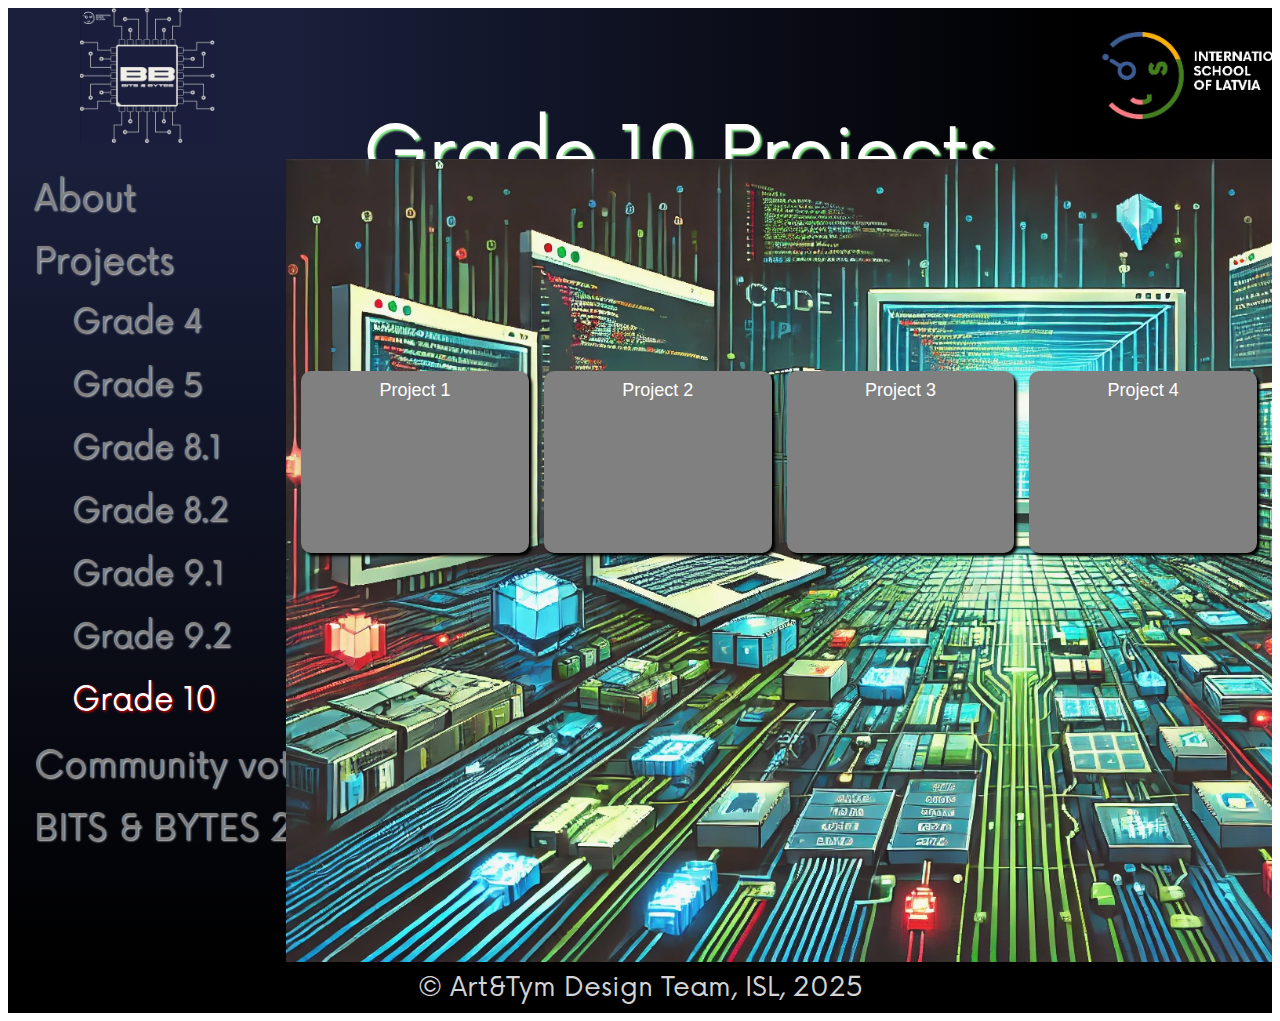
==== BB_Grade_10.html @ 472227cf "Add files via upload" ====
<!DOCTYPE html>
<html lang="en">

<head>
    <meta charset="UTF-8">
    <meta name="viewport" content="width=device-width, initial-scale=1.0">
    <link rel="stylesheet" href="./BB.css">
    <link rel="stylesheet" href="./Modal_style_Projects.css">
    <title>BITS & BYTES 2025</title>
</head>
<body>
    
    <div class="Logo" onclick="document.location='./BB_index.html'">
        <img src="Recources/BB_Logo.jpg" alt="">
    </div>
    
    <div class="header">
        <div class="header_textbox">
            <p>
                Grade 10 Projects
            </p>
        </div>
        <div class="header_logo" onclick="document.location='https://isl.edu.lv'">
            <img src="Recources/school_logo.jpg" alt="">
        </div>
    </div>

    <div class="sidemenu">
        <div class="sidemenu_item" onclick="document.location='./BB_index.html'">                    About              </div>
        <div class="sidemenu_item"    onclick="document.location='./BB_projects.html'">                 Projects           </div>
        <div class="sidemenu_subitem"    onclick="document.location='./BB_Grade_4.html'">               Grade 4            </div>
        <div class="sidemenu_subitem"    onclick="document.location='./BB_Grade_5.html'">               Grade 5            </div>
        <div class="sidemenu_subitem"    onclick="document.location='./BB_Grade_8_1.html'">             Grade 8.1          </div>
        <div class="sidemenu_subitem"    onclick="document.location='./BB_Grade_8_2.html'">             Grade 8.2          </div>
        <div class="sidemenu_subitem"    onclick="document.location='./BB_Grade_9_1.html'">             Grade 9.1          </div>
        <div class="sidemenu_subitem"    onclick="document.location='./BB_Grade_9_2.html'">             Grade 9.2          </div>
        <div class="sidemenu_subitem HL" onclick="document.location='./BB_Grade_10.html'" >             Grade 10           </div>
        <div class="sidemenu_item"    onclick="document.location='./BB_index.html'" >                   Community voting   </div>
        <div class="sidemenu_item"    onclick="document.location='https://project8590461.tilda.ws/'" >  BITS & BYTES 2024  </div>
    </div>

    <div class="main_window">
        <div class="main_window_shadow">            
        <div class="tab16_cont">
            <div></div> 
            <div></div>
            <div></div>
            <div></div>
            <div class="project_miniature"> 
                <div class="project_miniature_title">
                    Project 1    
                </div>
            </div>
            <div class="project_miniature"> 
                <div class="project_miniature_title">
                    Project 2    
                </div>
            </div>
            <div class="project_miniature"> 
                <div class="project_miniature_title">
                    Project 3    
                </div>
            </div>
            <div class="project_miniature"> 
                <div class="project_miniature_title">
                    Project 4    
                </div>
            </div>
            
            
                       
        </div>
        </div>
    </div>

    <Footer onclick="document.location='./About_Us/About_page.html'"> © Art&Tym Design Team, ISL, 2025 </Footer>

    <!-- Modal window Project 7 -->
    <div id="mod_project_G92_N7" class="popup">
        <a href="#" class="popup__area"></a>
        <div class="popup__body">
            <div class="popup__content">
                <div class="popup__1_line">
                    <!-- (1) Insert Title here -->
                    <div class="popup__title">Lorem ipsum dolor sit amet, consectetur adipisicing elit. Commodi perferendis quos magni.</div>
                    <a href="#" class="popup__close">×</a>
                </div>
                <div class="popup__2_line">
                    <div class="popup__project__img">
                        <!-- (2) Insert image here -->
                        <img class="pr_foto" src="Recources/Project_9_2_N7.jpg" >
                    </div>
                    <div class="popup__project__autor">
                        <p>Authors:</p>
                        <!-- (3) Insert autors and grade here -->
                        <p class="popup__shift__right"> Klava </p>
                        <p class="popup__shift__right"> Dusya </p>
                        <p class="popup__shift__right"> Anastasiya Team LeaderS </p>
                        <p class="popup__shift__right"> (Grade 9.2) </p>
                    </div>
                </div>            
                <div class="popup__3_line">
                    <!-- (4) Insert Description here -->
                    <p>
                        The point of the project is to create an official website 
                        Bits & Bytes, which contains information about the event, 
                        brief information about students projects, links to project 
                        pages. The website provides convinient navigation for quick
                        observstion of the projects. lkjafh;hgf; вщроащ увцщш3шав вы
                        owfoqeoqer r3eeiodnoq ewqrofnqeronfoqer.
                    </p>
                </div>
                <!-- (4) Insert Link here -->
                <a class="popup__4_line" href="./BB_index.html" target="_blank">Go to project</a>
            </div>
        </div>
    </div>
    <!-- End Modal window Project 7 -->

    <!-- Modal window Project 10 -->
    <div id="mod_project_G92_N10" class="popup">
        <a href="#" class="popup__area"></a>
        <div class="popup__body">
            <div class="popup__content">
                <div class="popup__1_line">
                    <!-- (1) Insert Title here -->
                    <div class="popup__title">Bits&Bytes Event 2025 Website</div>
                    <a href="#" class="popup__close">×</a>
                </div>
                <div class="popup__2_line">
                    <div class="popup__project__img">
                        <!-- (2) Insert image here -->
                        <img style="display:block" src="Recources/Our_project_mini.jpg" width="350px">
                    </div>
                    <div class="popup__project__autor">
                        <p>Authors:</p>
                        <!-- (3) Insert autors and grade here -->
                        <p class="popup__shift__right"> Artemii </p>
                        <p class="popup__shift__right"> Tymur </p>
                        <p class="popup__shift__right"> (Grade 9.2) </p>
                    </div>
                </div>            
                <div class="popup__3_line">
                    <!-- (4) Insert Description here -->
                    <p>
                        The point of the project is to create an official website 
                        Bits & Bytes, which contains information about the event, 
                        brief information about students projects, links to project 
                        pages. The website provides convinient navigation for quick
                        observstion of the projects.
                    </p>
                </div>
                <!-- (4) Insert Link here -->
                <a class="popup__4_line" href="./BB_index.html" target="_blank">Go to project</a>
            </div>
        </div>
    </div>
    <!-- End Modal window Project 10 -->


</body>
</html>
---- BB.css ----
@import "./style_clear.css";

@font-face{
    font-family: "Now-Regular";
    src: url("./Recources/Fonts/Now-Regular.otf");
    font-style: normal; 
    font-weight: 900;
}

body{
    font-family: Arial, Helvetica, sans-serif;
    
    display:grid;
    grid-template-columns: 22% 1fr;
    grid-template-rows: 15% 1fr 5% ;
    overflow: hidden;
}
.Logo {
    /* border:1px groove red; */
    text-align: center;
    background-color: rgb(26 31 59);
}

.Logo img{
   max-height:15vh;
}
.header{
   
    display:grid;
    grid-template-columns: 80% 1fr;

}
.header_textbox {
    background: linear-gradient(to right, rgb(26, 31, 59), black);
    color: white;
    padding: 3.5vh 0 0 0;
    font-family: "Now-Regular";
    font-size: 8vh;
    text-shadow: 2px 2px 2px lightgreen;
    text-align: center;
    white-space: nowrap;
    overflow: hidden;
    max-height: 100%;  
    /* border: 1px groove red;  */
}
.header_logo {
    background:black;
    text-align: center;
    overflow: hidden;
    max-height: 100%;   
    /* border: 1px groove red; */
}
.header_logo img{
    max-height:15vh;
}

.sidemenu{
    display: grid;
    background: linear-gradient( rgb(26, 31, 59), black);
    grid-template-rows: repeat(11,7vh) ;
    overflow: hidden;
    font-family: "Now-Regular";
    /* border: 1px groove red; */
}
.sidemenu_item{
    position: relative;
    color: gray;
    text-shadow: 1px 1px 2px lightgray;
    
    font-size: 4vh;
    white-space: nowrap;
    padding: 2vh 0 0 2vw;
    /* border:1px groove green; */
    border-radius: 0px; 
    font-weight: normal; 
}
.sidemenu_item:hover {
    text-shadow: 1px 1px 3px red;
    font-weight: bold; 
}
.sidemenu_subitem{
    position: relative;
    color: gray;
    text-shadow: 1px 1px 2px lightgray;
    font-size: 3.5vh;
    white-space: nowrap;
    padding: 2vh 0 0 5vw;
    /* border: 1px groove green; */
    border-radius: 0px; 
    font-weight: normal; 
}
.sidemenu_subitem:hover {
    text-shadow: 1px 1px 3px red;
    font-weight: bold; 
}
.HL{
    color: white;
    font-weight: bold;
    text-shadow: 1px 1px 3px red;
}
.HL:hover{
    text-shadow: 2px 2px 3px red;
}


/* About Page */
.main_window{
    /* border: 1px groove red; */
    /* text-align: center; */
    display: grid;
    background-image: url('Recources/BB_bg.jpg');
    background-size: cover;
    overflow: hidden;
}
.about_cont{
    background: rgba(1,1,1,0.5);
    display: grid;
    grid-template-rows: 25% 8% 1fr ;

}
.about_text_block1{
    font-size: 4vh;
    text-align: justify;
    color:red;
    margin: 3vh 2vw 2vh 2vw;
    padding: 2vh 2vw 2vh 2vw;
    background-color: lightgray;
    border-radius: 4vh;
}
.about_text_block2{
    font-size: 3vh;
    text-align: left;
    color:black;
    margin: 0.5vh 3vw 1vh 3vw;
    padding: 1vh 2vw 1vh 2vw;
    background-color: aliceblue;
    border-radius: 1.5vh;
}
.about_text_block3{
    display: grid;
    grid-template-columns: 70% 1fr ;
    justify-content: space-around;
}
.about_text_block3_1{
    display: grid;
    grid-template-rows: 20% 20% 26% 34%;
    /* grid-template-rows: repeat(4,11vh) ; */
    
}
.about_text_block3_1_1{
    display: grid;

    font-size: 3vh;
    text-align: justify;
    color:black;
    margin: 1.5vh 1vw 1.5vh 6vw; 
    padding: 1vh 2vw 1vh 2vw;
    background-color: aliceblue;
    border-radius: 1.5vh;
}

.about_text_block3_2{
    display: grid;   
    align-content: center;
    justify-content: center; 
    /* border: 3px groove red; */
    margin: 0;
    padding: 0;
}

.bad_video{
    display: grid;
    margin: 0;
    padding: 0;
    height: 51vh;
    width: 13.8vw; 
    /* border: 3px groove greenyellow; */
    /* border-radius: 1.5vh; */
}

/* end of about page */

/* Start of Projects page */

.main_window_shadow{
    display: grid;
    background: rgba(200,200,200,0.1);   
}
.tab16_cont{
    /* border: 1px groove red; */
    display: grid;
    /* background: rgba(200,200,200,0.8); */
    grid-template-columns: 1fr 1fr 1fr 1fr;
    grid-template-rows: 1fr 1fr 1fr 1fr;
    grid-gap: 15px;
    margin: 15px;
    overflow: visible; 
}
.project_type_miniature{
    position: relative;
    background: grey;
    font-size: 4vh;
    color: white;
    /* gap: 15px; */
    padding: 30px 20px 0 20px;
    border-radius: 10px;
    text-align: center;
    box-shadow: 3px 3px 3px black;
    }
    .project_type_miniature:hover{
        border: 2px solid black;    
        background: darkcyan;
    top:-6px;
    left:-6px;    
    box-shadow: 6px 6px 6px red;
    }
/* end of Projecs page */

    
.project_miniature{
position: relative;
display: grid;
grid-template-rows: 1fr 3fr;
background: grey;
border-radius: 10px;
box-shadow: 3px 3px 3px black;
}
.project_miniature:hover{
    border: 2px solid black;    
    background: darkcyan;
top:-1vh;
left:-1vh;    
box-shadow: 6px 6px 6px red;
}

.project_miniature_title{
    font-size: 2vh;
    color: white;
    padding: 1vh 1vw 1vh 1vw;
    text-align: center;
    /* border: 1px groove red; */
}
.project_miniature_description{
    display: grid;
    grid-template-columns: 60% 40%;
}

.project_miniature_description_img{ 
    margin: 1vh 1vw 1vh 1vw; 
    text-align: center;

    /* max-height: 10vh;
    max-width: 12vw; */
    width:10vw;
    height: 10vh;
    overflow: hidden;
    
    border: 1px groove pink;
}
.super_img{
    /* max-height: 10vh;
    max-width: 10vw;    */
    width: 100%;
}
.project_miniature_description_text{ 
    margin: 0vh 0vw 1vh 1vw; 
    /* padding: 0px 0 0 20px;  */
    text-align: left;
    font-size: 2vh;
    color: white;
    /* border: 1px groove red; */
}

.project_miniature_description_text >p{ 
    padding: 1vh 0 0vh 0; 
}




footer{
    background: black;
    color: lightgray;
    grid-column: span 2;  
    padding: 1vh 0 0 0;
    font-family: "Now-Regular";
    font-size: 3vh;
    text-align: center;
    white-space: nowra2p;    
    transition: all 0.8s ease 0;
} 
footer:hover{
    text-shadow: 1px 1px 3px lightblue;
}
---- Modal_style_Projects.css ----
.popup{
    position: fixed;
    width: 100%;
    height: 100%;
    background-color: rgba(0,0,0,0.8);
    top: 0;
    left: 0;
    opacity: 0;
    visibility: hidden;
    transition: all 0.8s ease 0s;
}
.popup__area{
    position: absolute;
    width: 100%;
    height: 100%;
    top: 0;
    left: 0; 
}
.popup:target{
    opacity: 1;
    visibility: visible;
}
.popup:target .popup__content{
    transform: perspective(600px) translate(0px, 0%) rotateX(0deg);
    opacity: 1;
}  
.popup__body{
    min-height: 100%;
    display: grid;
    align-items: center;
    justify-content: center;
    padding: 30px 10px;
}
.popup__content{
    background-color: white;
    border-radius: 10px;
    color:black;
    width: 50vw;
    height: 60vh;
    display: grid;
    grid-template-rows: 18% 43% 31% 8% ; 
    /* padding: 30px; */
    position: relative;
    font-family: Arial, Helvetica, sans-serif;
    transition: all 0.8s ease 0s;
    opacity: 0;
    transform: perspective(600px) translate(0px, -100%) rotateX(45deg);
}

.popup__1_line{
     /* border: 1px solid red;  */
    display: grid;
    grid-template-columns: 97% 3%; 
    
}
.popup__title{
    font-size: 4vh;
    color: red;
    margin: 5px;
    /* border: 1px solid red; */
    text-align: center;
}
.popup__close{
    /* border: 1px solid red; */
    font-size: 2vw;
    color: black;
    text-decoration: none;
}
.popup__2_line{
    /* border: 2px solid green; */
    display: grid;
    grid-template-columns: 50% 50%; 
    /* padding: 30px; */
}
.popup__project__img{
    /* border: 1px solid red; */
    justify-items: center;
    margin: 1vh 0.8vw 1vh 1.8vw;
    width: 22vw;
    height: 24vh;
    
    /* padding-top: 10px; */
 }
.pr_foto{ 
    display: block;
    width: 100%;
}
 .popup__project__autor{
    /* border: 1px solid red; */
    text-align: justify;
    font-size: 3vh;
    color: black;
    margin: 2.5vh 2.5vw 2.5vh 2.5vw;
    text-decoration: none;
 }
 .popup__project__autor > p{
    /* border: 1px solid blue; */
    padding-bottom: 1.5vh;
 }
 .popup__shift__right{
    padding-left: 3vw;
 }
 .popup__3_line{    
    /* border:2px solid pink; */
    text-align: justify;
    font-size: 3vh;
    color: black;
    margin: 2vh 0.8vw 1vh 0.8vw;
    text-decoration: none;
}
 .popup__4_line{    
    /* border:1px solid red; */
    text-align: center;
    font-size: 3vh;
    color: blue;
    margin-top: 1vh;
    text-decoration: underline;
}
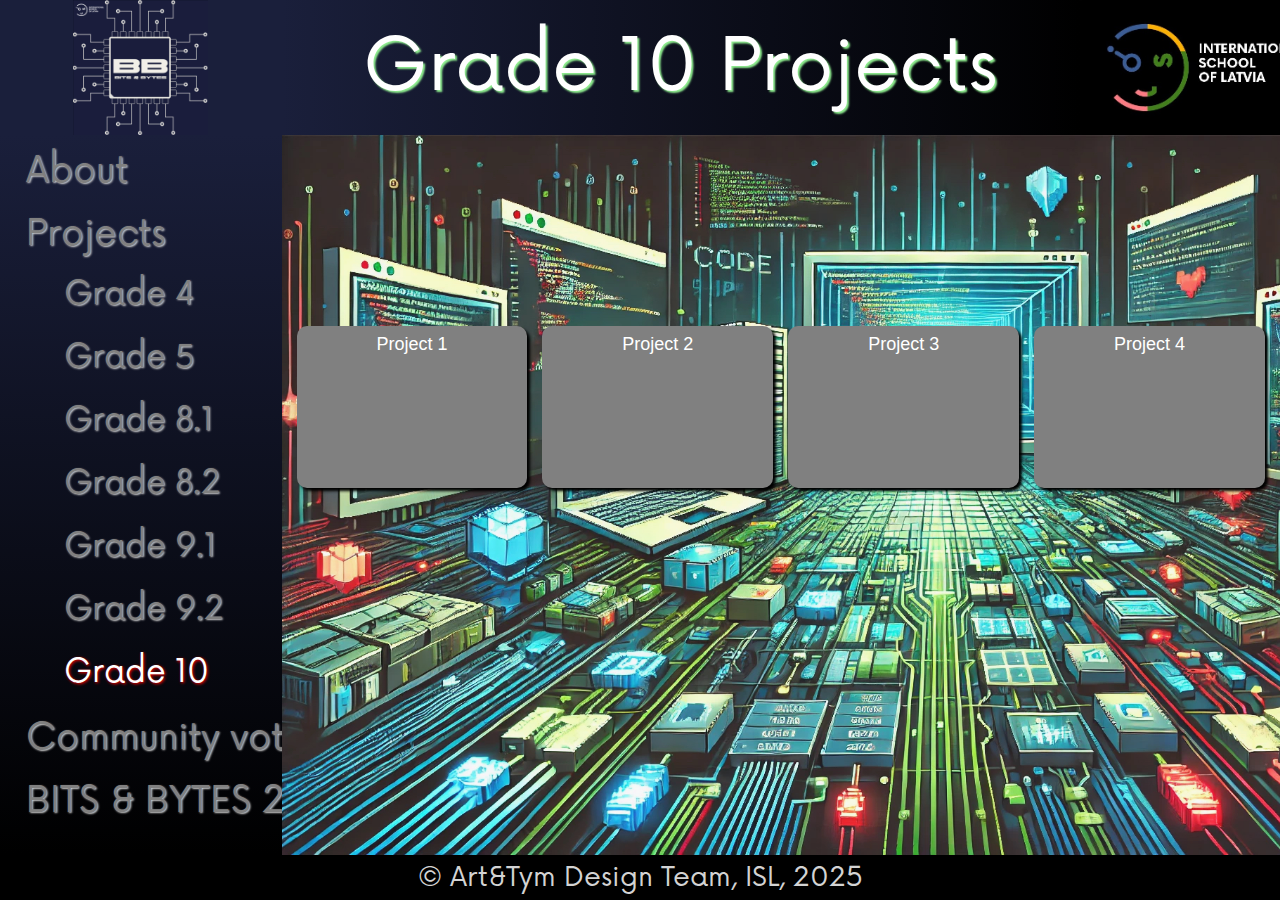
==== commit 9178346e: "Add files via upload" ====
--- a/BB_Grade_10.html
+++ b/BB_Grade_10.html
@@ -10,7 +10,7 @@
 </head>
 <body>
     
-    <div class="Logo" onclick="document.location='./BB_index.html'">
+    <div class="Logo" onclick="document.location='./index.html'">
         <img src="Recources/BB_Logo.jpg" alt="">
     </div>
     
@@ -26,7 +26,7 @@
     </div>
 
     <div class="sidemenu">
-        <div class="sidemenu_item" onclick="document.location='./BB_index.html'">                    About              </div>
+        <div class="sidemenu_item" onclick="document.location='./index.html'">                    About              </div>
         <div class="sidemenu_item"    onclick="document.location='./BB_projects.html'">                 Projects           </div>
         <div class="sidemenu_subitem"    onclick="document.location='./BB_Grade_4.html'">               Grade 4            </div>
         <div class="sidemenu_subitem"    onclick="document.location='./BB_Grade_5.html'">               Grade 5            </div>
@@ -35,7 +35,7 @@
         <div class="sidemenu_subitem"    onclick="document.location='./BB_Grade_9_1.html'">             Grade 9.1          </div>
         <div class="sidemenu_subitem"    onclick="document.location='./BB_Grade_9_2.html'">             Grade 9.2          </div>
         <div class="sidemenu_subitem HL" onclick="document.location='./BB_Grade_10.html'" >             Grade 10           </div>
-        <div class="sidemenu_item"    onclick="document.location='./BB_index.html'" >                   Community voting   </div>
+        <div class="sidemenu_item"    onclick="document.location='./index.html'" >                   Community voting   </div>
         <div class="sidemenu_item"    onclick="document.location='https://project8590461.tilda.ws/'" >  BITS & BYTES 2024  </div>
     </div>
 
@@ -111,7 +111,7 @@
                     </p>
                 </div>
                 <!-- (4) Insert Link here -->
-                <a class="popup__4_line" href="./BB_index.html" target="_blank">Go to project</a>
+                <a class="popup__4_line" href="./index.html" target="_blank">Go to project</a>
             </div>
         </div>
     </div>
@@ -151,7 +151,7 @@
                     </p>
                 </div>
                 <!-- (4) Insert Link here -->
-                <a class="popup__4_line" href="./BB_index.html" target="_blank">Go to project</a>
+                <a class="popup__4_line" href="./index.html" target="_blank">Go to project</a>
             </div>
         </div>
     </div>
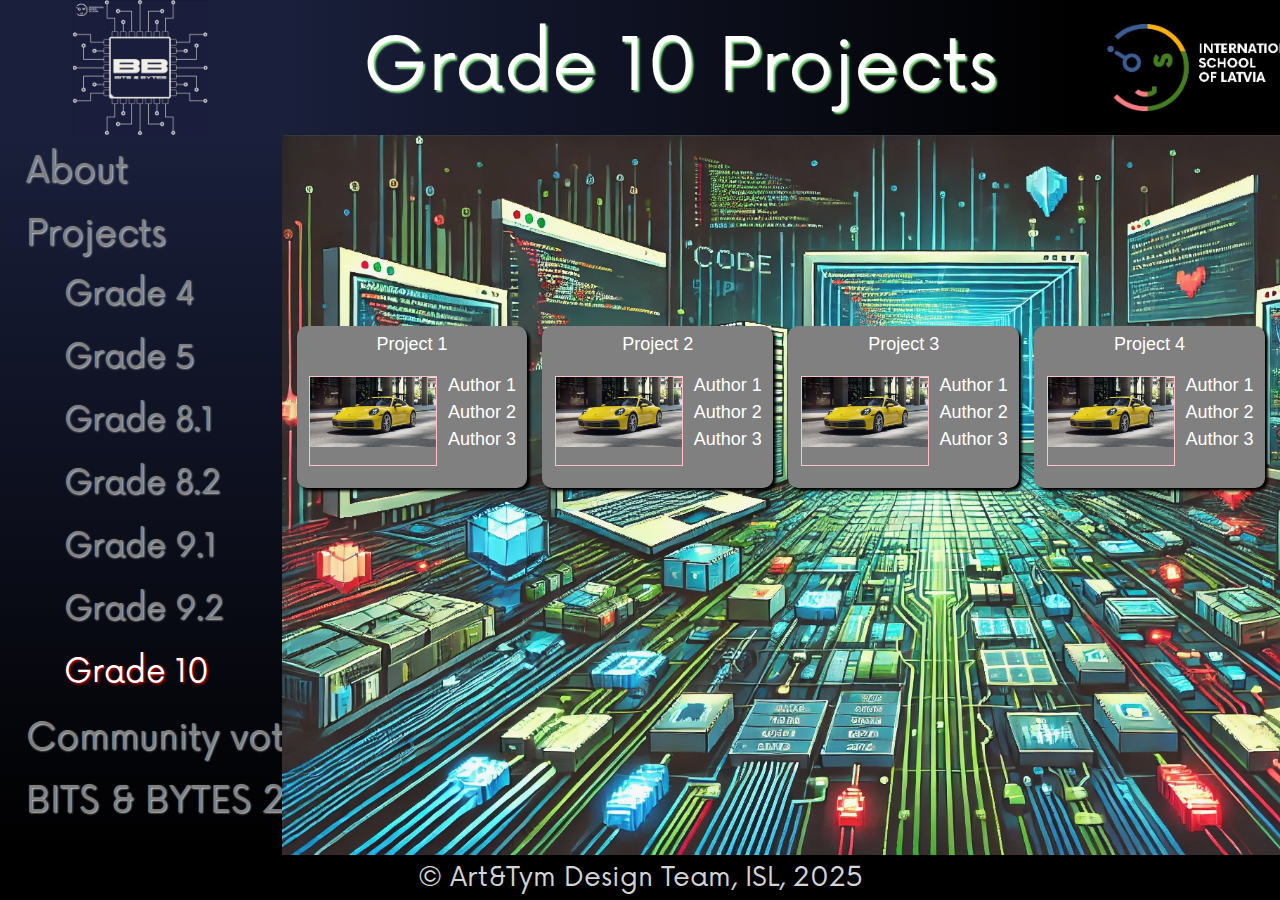
==== commit c04a6fe1: "Add files via upload" ====
--- a/BB_Grade_10.html
+++ b/BB_Grade_10.html
@@ -27,7 +27,7 @@
 
     <div class="sidemenu">
         <div class="sidemenu_item" onclick="document.location='./index.html'">                    About              </div>
-        <div class="sidemenu_item"    onclick="document.location='./BB_projects.html'">                 Projects           </div>
+        <div class="sidemenu_item"    onclick="document.location='./BB_Projects.html'">                 Projects           </div>
         <div class="sidemenu_subitem"    onclick="document.location='./BB_Grade_4.html'">               Grade 4            </div>
         <div class="sidemenu_subitem"    onclick="document.location='./BB_Grade_5.html'">               Grade 5            </div>
         <div class="sidemenu_subitem"    onclick="document.location='./BB_Grade_8_1.html'">             Grade 8.1          </div>
@@ -46,24 +46,68 @@
             <div></div>
             <div></div>
             <div></div>
-            <div class="project_miniature"> 
-                <div class="project_miniature_title">
-                    Project 1    
-                </div>
-            </div>
-            <div class="project_miniature"> 
-                <div class="project_miniature_title">
-                    Project 2    
-                </div>
-            </div>
-            <div class="project_miniature"> 
-                <div class="project_miniature_title">
-                    Project 3    
-                </div>
-            </div>
-            <div class="project_miniature"> 
-                <div class="project_miniature_title">
-                    Project 4    
+            <!-- Project 1 card -->
+            <div class="project_miniature" onclick="document.location='#mod_project_G10_N1'"> 
+                <div class="project_miniature_title">
+                    Project 1 
+                </div>
+                <div class="project_miniature_description">
+                    <div class="project_miniature_description_img">
+                        <img class="super_img" src="Recources/Project_9_2_N7.jpg" alt="" >
+                    </div>
+                    <div class="project_miniature_description_text">
+                        <p> Author 1 </p>
+                        <p> Author 2 </p>
+                        <p> Author 3 </p>
+                    </div>   
+                </div>
+            </div>
+            <!-- Project 2 card -->
+            <div class="project_miniature" onclick="document.location='#mod_project_G10_N2'"> 
+                <div class="project_miniature_title">
+                    Project 2 
+                </div>
+                <div class="project_miniature_description">
+                    <div class="project_miniature_description_img">
+                        <img class="super_img" src="Recources/Project_9_2_N7.jpg" alt="" >
+                    </div>
+                    <div class="project_miniature_description_text">
+                        <p> Author 1 </p>
+                        <p> Author 2 </p>
+                        <p> Author 3 </p>
+                    </div>   
+                </div>
+            </div>
+            <!-- Project 3 card -->
+            <div class="project_miniature" onclick="document.location='#mod_project_G10_N3'"> 
+                <div class="project_miniature_title">
+                    Project 3 
+                </div>
+                <div class="project_miniature_description">
+                    <div class="project_miniature_description_img">
+                        <img class="super_img" src="Recources/Project_9_2_N7.jpg" alt="" >
+                    </div>
+                    <div class="project_miniature_description_text">
+                        <p> Author 1 </p>
+                        <p> Author 2 </p>
+                        <p> Author 3 </p>
+                    </div>   
+                </div>
+            </div>
+            <!-- Project 4 card -->
+            <div class="project_miniature" onclick="document.location='#mod_project_G10_N4'"> 
+                <div class="project_miniature_title">
+                    Project 4 
+                </div>
+                <div class="project_miniature_description">
+                    <div class="project_miniature_description_img">
+                        <img class="super_img" src="Recources/Project_9_2_N7.jpg" alt="" >
+                    </div>
+                    <div class="project_miniature_description_text">
+                        <p> Author 1 </p>
+                        <p> Author 2 </p>
+                        <p> Author 3 </p>
+                    </div>   
                 </div>
             </div>
             
@@ -75,88 +119,153 @@
 
     <Footer onclick="document.location='./About_Us/About_page.html'"> © Art&Tym Design Team, ISL, 2025 </Footer>
 
-    <!-- Modal window Project 7 -->
-    <div id="mod_project_G92_N7" class="popup">
-        <a href="#" class="popup__area"></a>
-        <div class="popup__body">
-            <div class="popup__content">
-                <div class="popup__1_line">
-                    <!-- (1) Insert Title here -->
-                    <div class="popup__title">Lorem ipsum dolor sit amet, consectetur adipisicing elit. Commodi perferendis quos magni.</div>
-                    <a href="#" class="popup__close">×</a>
-                </div>
-                <div class="popup__2_line">
-                    <div class="popup__project__img">
-                        <!-- (2) Insert image here -->
-                        <img class="pr_foto" src="Recources/Project_9_2_N7.jpg" >
-                    </div>
-                    <div class="popup__project__autor">
-                        <p>Authors:</p>
-                        <!-- (3) Insert autors and grade here -->
-                        <p class="popup__shift__right"> Klava </p>
-                        <p class="popup__shift__right"> Dusya </p>
-                        <p class="popup__shift__right"> Anastasiya Team LeaderS </p>
-                        <p class="popup__shift__right"> (Grade 9.2) </p>
-                    </div>
-                </div>            
-                <div class="popup__3_line">
-                    <!-- (4) Insert Description here -->
-                    <p>
-                        The point of the project is to create an official website 
-                        Bits & Bytes, which contains information about the event, 
-                        brief information about students projects, links to project 
-                        pages. The website provides convinient navigation for quick
-                        observstion of the projects. lkjafh;hgf; вщроащ увцщш3шав вы
-                        owfoqeoqer r3eeiodnoq ewqrofnqeronfoqer.
-                    </p>
-                </div>
-                <!-- (4) Insert Link here -->
-                <a class="popup__4_line" href="./index.html" target="_blank">Go to project</a>
-            </div>
-        </div>
-    </div>
-    <!-- End Modal window Project 7 -->
-
-    <!-- Modal window Project 10 -->
-    <div id="mod_project_G92_N10" class="popup">
-        <a href="#" class="popup__area"></a>
-        <div class="popup__body">
-            <div class="popup__content">
-                <div class="popup__1_line">
-                    <!-- (1) Insert Title here -->
-                    <div class="popup__title">Bits&Bytes Event 2025 Website</div>
-                    <a href="#" class="popup__close">×</a>
-                </div>
-                <div class="popup__2_line">
-                    <div class="popup__project__img">
-                        <!-- (2) Insert image here -->
-                        <img style="display:block" src="Recources/Our_project_mini.jpg" width="350px">
-                    </div>
-                    <div class="popup__project__autor">
-                        <p>Authors:</p>
-                        <!-- (3) Insert autors and grade here -->
-                        <p class="popup__shift__right"> Artemii </p>
-                        <p class="popup__shift__right"> Tymur </p>
-                        <p class="popup__shift__right"> (Grade 9.2) </p>
-                    </div>
-                </div>            
-                <div class="popup__3_line">
-                    <!-- (4) Insert Description here -->
-                    <p>
-                        The point of the project is to create an official website 
-                        Bits & Bytes, which contains information about the event, 
-                        brief information about students projects, links to project 
-                        pages. The website provides convinient navigation for quick
-                        observstion of the projects.
-                    </p>
-                </div>
-                <!-- (4) Insert Link here -->
-                <a class="popup__4_line" href="./index.html" target="_blank">Go to project</a>
-            </div>
-        </div>
-    </div>
-    <!-- End Modal window Project 10 -->
-
-
+    <!-- Modal window Project 1 -->
+    <div id="mod_project_G10_N1" class="popup">
+        <a href="#" class="popup__area"></a>
+        <div class="popup__body">
+            <div class="popup__content">
+                <div class="popup__1_line">
+                    <!-- (1) Insert Title here -->
+                    <div class="popup__title">Project 1 extended title</div>
+                    <a href="#" class="popup__close">×</a>
+                </div>
+                <div class="popup__2_line">
+                    <div class="popup__project__img">
+                        <!-- (2) Insert image here -->
+                        <img class="pr_foto" src="Recources/Project_9_2_N7.jpg" >
+                    </div>
+                    <div class="popup__project__autor">
+                        <p>Authors:</p>
+                        <!-- (3) Insert autors and grade here -->
+                        <p class="popup__shift__right"> Author 1 </p>
+                        <p class="popup__shift__right"> Author 2 </p>
+                        <p class="popup__shift__right"> Other authors </p>
+                        <p class="popup__shift__right"> (Grade 10) </p>
+                    </div>
+                </div>            
+                <div class="popup__3_line">
+                    <!-- (4) Insert Description here -->
+                    <p>
+                        Project 1 detailed desctiption
+                    </p>
+                </div>
+                <!-- (4) Insert Link here -->
+                <a class="popup__4_line" href="./index.html" target="_blank">Go to project</a>
+            </div>
+        </div>
+    </div>
+    <!-- End Modal window Project 1 -->
+
+    <!-- Modal window Project 2 -->
+    <div id="mod_project_G10_N2" class="popup">
+        <a href="#" class="popup__area"></a>
+        <div class="popup__body">
+            <div class="popup__content">
+                <div class="popup__1_line">
+                    <!-- (1) Insert Title here -->
+                    <div class="popup__title">Project 2 extended title</div>
+                    <a href="#" class="popup__close">×</a>
+                </div>
+                <div class="popup__2_line">
+                    <div class="popup__project__img">
+                        <!-- (2) Insert image here -->
+                        <img class="pr_foto" src="Recources/Project_9_2_N7.jpg" >
+                    </div>
+                    <div class="popup__project__autor">
+                        <p>Authors:</p>
+                        <!-- (3) Insert autors and grade here -->
+                        <p class="popup__shift__right"> Author 1 </p>
+                        <p class="popup__shift__right"> Author 2 </p>
+                        <p class="popup__shift__right"> Other authors </p>
+                        <p class="popup__shift__right"> (Grade 101) </p>
+                    </div>
+                </div>            
+                <div class="popup__3_line">
+                    <!-- (4) Insert Description here -->
+                    <p>
+                        Project 2 detailed desctiption
+                    </p>
+                </div>
+                <!-- (4) Insert Link here -->
+                <a class="popup__4_line" href="./index.html" target="_blank">Go to project</a>
+            </div>
+        </div>
+    </div>
+    <!-- End Modal window Project 2 -->
+  
+    <!-- Modal window Project 3 -->
+    <div id="mod_project_G10_N3" class="popup">
+        <a href="#" class="popup__area"></a>
+        <div class="popup__body">
+            <div class="popup__content">
+                <div class="popup__1_line">
+                    <!-- (1) Insert Title here -->
+                    <div class="popup__title">Project 3 extended title</div>
+                    <a href="#" class="popup__close">×</a>
+                </div>
+                <div class="popup__2_line">
+                    <div class="popup__project__img">
+                        <!-- (2) Insert image here -->
+                        <img class="pr_foto" src="Recources/Project_9_2_N7.jpg" >
+                    </div>
+                    <div class="popup__project__autor">
+                        <p>Authors:</p>
+                        <!-- (3) Insert autors and grade here -->
+                        <p class="popup__shift__right"> Author 1 </p>
+                        <p class="popup__shift__right"> Author 2 </p>
+                        <p class="popup__shift__right"> Other authors </p>
+                        <p class="popup__shift__right"> (Grade 10) </p>
+                    </div>
+                </div>            
+                <div class="popup__3_line">
+                    <!-- (4) Insert Description here -->
+                    <p>
+                        Project 3 detailed desctiption
+                    </p>
+                </div>
+                <!-- (4) Insert Link here -->
+                <a class="popup__4_line" href="./index.html" target="_blank">Go to project</a>
+            </div>
+        </div>
+    </div>
+    <!-- End Modal window Project 3 -->
+
+    <!-- Modal window Project 4 -->
+    <div id="mod_project_G10_N4" class="popup">
+        <a href="#" class="popup__area"></a>
+        <div class="popup__body">
+            <div class="popup__content">
+                <div class="popup__1_line">
+                    <!-- (1) Insert Title here -->
+                    <div class="popup__title">Project 4 extended title</div>
+                    <a href="#" class="popup__close">×</a>
+                </div>
+                <div class="popup__2_line">
+                    <div class="popup__project__img">
+                        <!-- (2) Insert image here -->
+                        <img class="pr_foto" src="Recources/Project_9_2_N7.jpg" >
+                    </div>
+                    <div class="popup__project__autor">
+                        <p>Authors:</p>
+                        <!-- (3) Insert autors and grade here -->
+                        <p class="popup__shift__right"> Author 1 </p>
+                        <p class="popup__shift__right"> Author 2 </p>
+                        <p class="popup__shift__right"> Other authors </p>
+                        <p class="popup__shift__right"> (Grade 10) </p>
+                    </div>
+                </div>            
+                <div class="popup__3_line">
+                    <!-- (4) Insert Description here -->
+                    <p>
+                        Project 4 detailed desctiption
+                    </p>
+                </div>
+                <!-- (4) Insert Link here -->
+                <a class="popup__4_line" href="./index.html" target="_blank">Go to project</a>
+            </div>
+        </div>
+    </div>
+    <!-- End Modal window Project 4 -->
+   
 </body>
 </html>